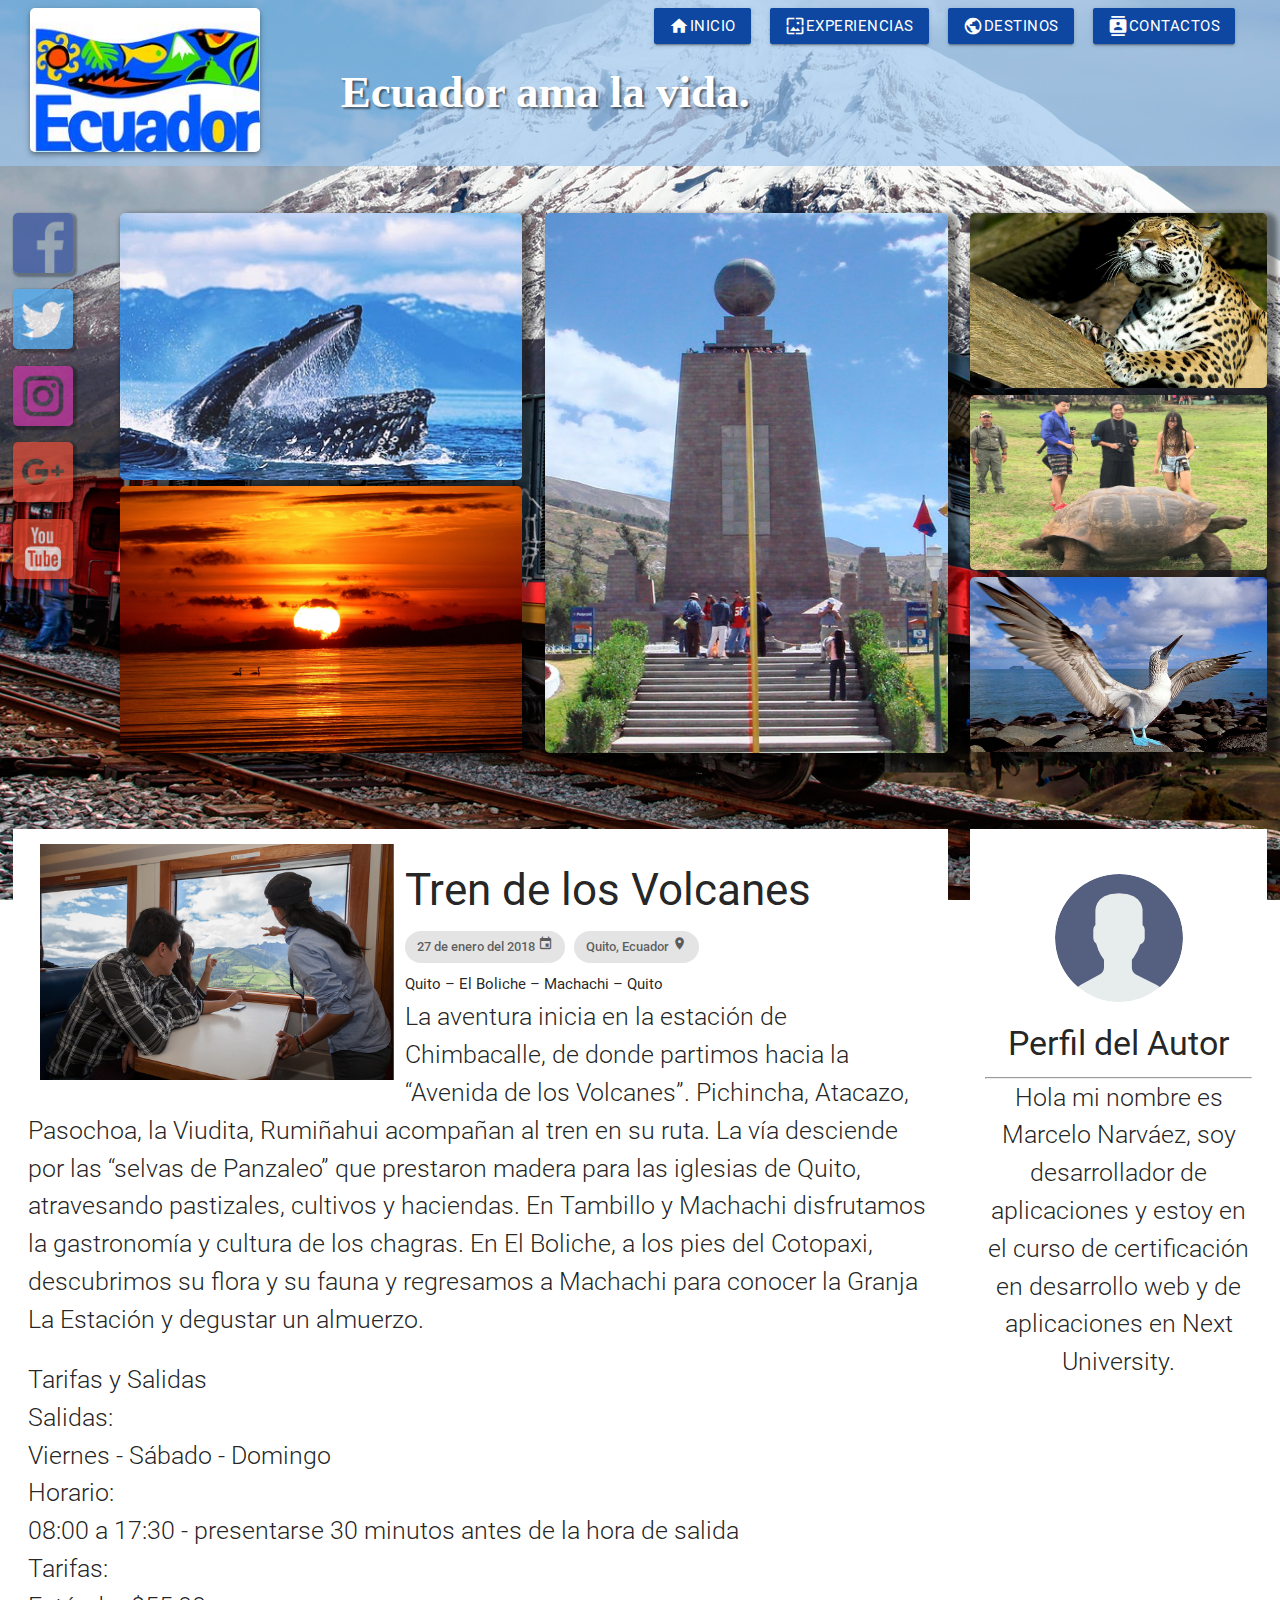
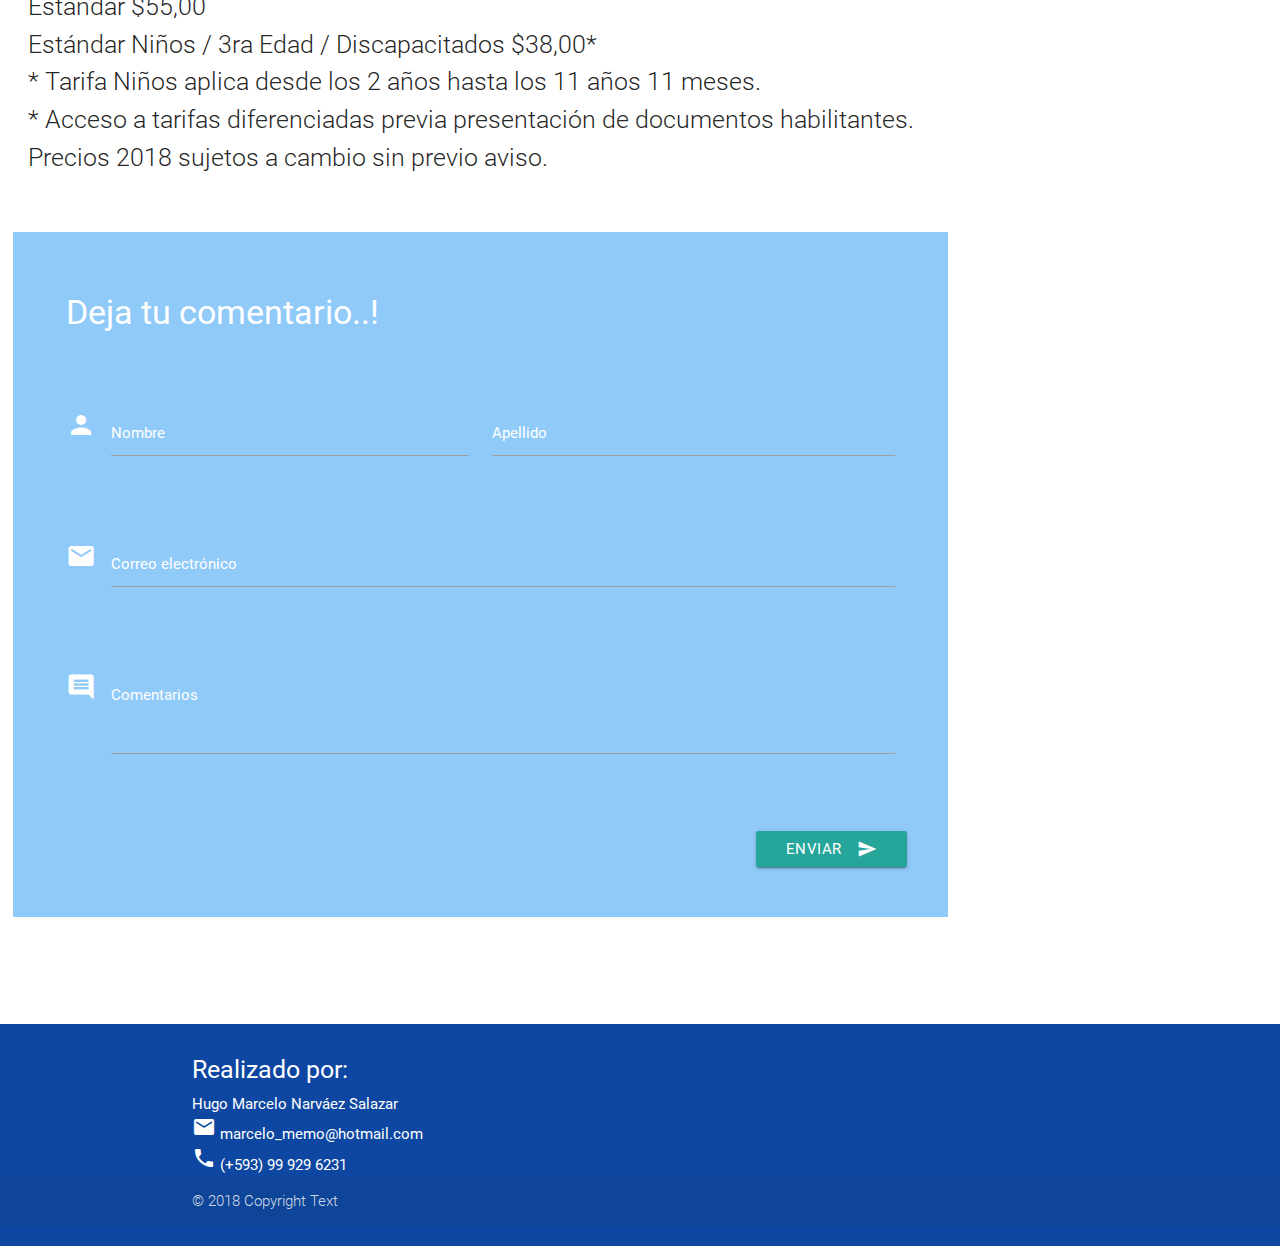
====  Blog de Turismo/index.html @ 7825645e "Blog de Turismo ver 1" ====
<!DOCTYPE html>
<html>
<head>
	<meta charset="utf-8">
    <meta name="viewport" content="width=device-width, initial-scale=1, maximum-scale=1.0"/>
    <meta name='mobile-web-app-capable' content='yes'>
    <meta name="author" content="Marcelo Narváez">
    <meta name="description" content="Blog de Turisimo realizado por: Marcelo Narváez">	
	<title> Blog de Turisimo| Home </title>

    <link href="https://fonts.googleapis.com/icon?family=Material+Icons" rel="stylesheet">
    <link href="css/materialize.min.css" type="text/css" rel="stylesheet" media="screen,projection"/>
    <link href="css/estilos.css" type="text/css" rel="stylesheet" media="screen,projection" >

</head>
<body>
    <header class="encabezado">

		<div class="row nav-extended " >
			<div class="col m12 l12">

				<div class="col s6 m5 l3">
					<img src="images/logo.jpg" alt="Logo" class="z-depth-2 logo">
				</div>

				<div class="right col s6 m7 l9  menu-bar">
					<nar class="right">

						<a href="#" class="waves-effect waves-light btn blue darken-4 ">
							<span class="hide-on-med-and-down"> Inicio </span>
							<i class="material-icons left ">home</i>
						</a>

						<a href="#" class="waves-effect waves-light btn blue darken-4 ">
							<span class="hide-on-med-and-down"> Experiencias </span>
							<i class="material-icons left">wallpaper</i>
						</a>

						<a href="#" class="waves-effect waves-light btn blue darken-4">
							<span class="hide-on-med-and-down"> Destinos </span>
							<i class="material-icons left">public</i>
						</a>

						<a href="#" class="waves-effect waves-light btn blue darken-4">
							<span class="hide-on-med-and-down"> Contactos </span>
							<i class="material-icons left">contacts</i>
						</a>
					</nar>

				</div>

				<div class="col s12 m7 l9 nav-content ">
					<p class="">Ecuador ama la vida.</p>
				</div>
			</div>
		</div>	
 
	</header>

	<section class="galeria-redes">
		<div class="row ">
			<div class="col l1 hide-on-small-only hide-on-med-only redes-sociales">
				<a href="#">
					<img src="images/facebook.png" alt="Facebook" class="z-depth-2">
				</a>
				<a href="#">
					<img src="images/twitter.png" alt="Twitter" class="z-depth-2">
				</a>
				<a href="#">
					<img src="images/instagram.png" alt="Instagram" class="z-depth-2">
				</a>
				<a href="#">
					<img src="images/google.png" alt="Google +" class="z-depth-2">
				</a>
				<a href="#">
					<img src="images/youtube.png" alt="Youtube" class="z-depth-2">
				</a>
			</div>

			<div class="col s12 l4 costa">
				<img src="images/costa1.jpg" alt="Costa" class="z-depth-4">
				<img src="images/costa2.jpg" alt="Costa" class="z-depth-4">
			</div>

			<div class="col s12  l4 sierra">
				<img src="images/sierra.jpg" alt="Sierra Mitad de mundo" class="z-depth-4">
			</div>

			<div class="col s12 l3 oriente">
				<img src="images/oriente.jpg" alt="Oriente Jaguar" class="z-depth-4">
				<img src="images/galapagos1.jpg" alt="Galápagos piquero patas azules" class="z-depth-4">
				<img src="images/galapagos2.jpg" alt="Galápagos tortuga gigante" class="z-depth-4">
			</div>

		</div>
	</section>

	<section class="comentarios">
		<div class="row ">
			<article class="col s12 m12 l9">
				<div class="row white">
					<img src="images/tren_volcanes.jpg" class="col s12 m5 l5 left" >
					<h3>Tren de los Volcanes </h3>
					
					<div class="chip">
						27 de enero del 2018
						<i class="material-icons tiny">event</i>
					</div>
					<div class="chip">
						Quito, Ecuador
						<i class="material-icons tiny">location_on</i>
					</div>

					<h6>Quito – El Boliche – Machachi – Quito</h6>

					<p class="flow-text">La aventura inicia en la estación de Chimbacalle, de donde partimos hacia la “Avenida de los Volcanes”. Pichincha, Atacazo, Pasochoa, la Viudita, Rumiñahui acompañan al tren en su ruta. La vía desciende por las “selvas de Panzaleo” que prestaron madera para las iglesias de Quito, atravesando pastizales, cultivos y haciendas. En Tambillo y Machachi disfrutamos la gastronomía y cultura de los chagras. En El Boliche, a los pies del Cotopaxi, descubrimos su flora y su fauna y regresamos a Machachi para conocer la Granja La Estación y degustar un almuerzo.</p>
					
					<br>
					<p class="flow-text">Tarifas y Salidas</p>

					<p class="flow-text">Salidas:</p>

					<p class="flow-text">Viernes - Sábado - Domingo</p>

					<p class="flow-text">Horario:</p>

					<p class="flow-text">08:00 a 17:30 - presentarse 30 minutos antes de la hora de salida</p>

					<p class="flow-text">Tarifas:</p>

					<p class="flow-text">Estándar $55,00</p>

					<p class="flow-text">Estándar Niños / 3ra Edad / Discapacitados $38,00*</p>

					<p class="flow-text">* Tarifa Niños aplica desde los 2 años hasta los 11 años 11 meses. <br>
					* Acceso a tarifas diferenciadas previa presentación de documentos habilitantes.
					Precios 2018 sujetos a cambio sin previo aviso. </p>


				</div>
			</article>

			<article class="col s12 m12 l3 center">
				<div class="row white">
					<img src="images/avatar.png" class="circle avatar" >
					<h4>Perfil del Autor </h4>
					<hr>
					<p class="flow-text"> Hola mi nombre es Marcelo Narváez, soy desarrollador de aplicaciones y estoy en el curso de certificación en desarrollo web y de aplicaciones en Next University.</p>
				</div>
			</article>

			<article class="col s12 m13 l9">
				<div class="row blue lighten-3">
					<form class="col s12">
						<div class="row">
							<div class="input-field col s12">
								<h4 class="white-text"> Deja tu comentario..!</h4>
							</div>
						</div>

						<div class="row">
							<div class="input-field col s12 m6">
								<i class="material-icons prefix white-text" >person</i>
								<input id="nombre" type="text" class="validate">
								<label for="nombre" class="white-text">Nombre</label>
							</div>

							<div class="input-field col s12 m6">
								<input id="apellido" type="text" class="validate">
								<label for="apellido" class="white-text">Apellido</label>
							</div>
						</div>

						<div class="row">
							<div class="input-field col s12">
								<i class="material-icons prefix white-text" >mail</i>
								<input id="email" type="email" class="validate">
								<label for="email" class="white-text">Correo electrónico</label>
							</div>
						</div>

						<div class="row">
							<div class="input-field col s12">
								<i class="material-icons prefix white-text" >comment</i>
								<textarea id="textarea" class="materialize-textarea white-text"></textarea>
		          				<label for="textarea" class="white-text">Comentarios</label>
							</div>
						</div>

						<div class="row">
							<a class="waves-effect waves-light btn right">
								<span class=""> Enviar </span>
								<i class="material-icons right">send</i>
							</a>
						</div>

					</form>
				</div>
				
			</article>
		</div>
	</section>

	<footer class="page-footer blue darken-4">
        <div class="container">
        	<div class="col s12">
				<h5>Realizado por: </h5> 
				<p>Hugo Marcelo Narváez Salazar </p>
				<p> <i class="material-icons">mail</i> marcelo_memo@hotmail.com </p> 
				<p>	<i class="material-icons">phone</i> (+593) 99 929 6231</p>
			</div>
		</div>

		<div class="footer-copyright">
			<div class="container">
				© 2018 Copyright Text
			</div>
		</div>		
	</footer>

	<script type="text/javascript" src="js/jquery-3.2.1.min.js"></script>
	<script type="text/javascript" src="js/materialize.min.js"></script>

</body>
</html>
----  Blog de Turismo/css/estilos.css ----
*{
	margin: 0;
	padding: 0;
}

body {
    background: url('../images/fondo.jpg') no-repeat fixed center center;
}

.encabezado .row {
    padding: 0.5rem;
	margin-bottom: 3rem;
	background-color: #9fc6edb3;
}

img{
	border-radius: 5px;
}

.row .col.s6 .logo {
    width: 90%;

}

.row .menu-bar {
    float: left;
    -webkit-box-sizing: border-box;
    box-sizing: border-box;
    padding: 0 .75rem;
    min-height: 1px;
}

.menu-bar .btn, .btn-large, .btn-flat {
    padding: 0 1rem;
    margin-right: 1px;
}

.menu-bar i.left {
    float: left;
    margin-right: 1px;
}

.nav-content{
	font-size: 2.5rem;
	font-family: cursive;
	font-weight: bold;
	color: #fff;
	margin-top: 15px;
	-webkit-text-shadow: 2px 2px 2px rgba(0,0,0,0.5);
	-moz-text-shadow: 2px 2px 2px rgba(0,0,0,0.5);
	text-shadow: 2px 2px 2px rgba(0,0,0,0.5);
}

.galeria-redes, .comentarios{
	padding: 2px;
	margin-bottom: 3rem;
}

.oriente img, .costa img , .sierra img{
	width: 100%;
	box-shadow: 5px 5px 5px 5px #0006;
	moz-box-shadow: 5px 5px 5px 5px #0006;
	webkit-box-shadow: 5px 5px 5px 5px #0006;
}

.redes-sociales img{
	width: 4rem;
	border-radius: 5px;
	margin-bottom: 10px;
	box-shadow: 2px 2px 2px 2px #0006;
	moz-box-shadow: 2px 2px 2px 2px #0006;
	webkit-box-shadow: 2px 2px 2px 2px #0006;
}

.redes-sociales a{	
	opacity: .75;
}
.redes-sociales a:hover{
    opacity: 1;
}

article{
	margin-bottom: 20px;
}

.comentarios div article .row{
	padding: 15px;
}

.avatar{
	max-width: 50%;
	margin-top: 30px;
}

.page-footer {
    padding-bottom: 20px;
}

@media (min-width: 548px) {
	.menu-bar .btn, .btn-large, .btn-flat {
	    padding: 0 1rem;
	    margin-right: 10px;
	}


}

@media (min-width: 994px) {

	.menu-bar .btn, .btn-large, .btn-flat {
	    padding: 0 1rem;
	    margin-right: 15px;
	}

	i.left {
	    margin-right: 10px;
	}

	.nav-content{
		font-size: 3rem;
	}
	.row .col.s6 .logo {
	    width: 230px;
	}
	.oriente img{
		height: 11.7rem;
	}

	.sierra	img{
		height: 36rem;
	}

	.costa img{
		height: 17.8rem;
	}
}
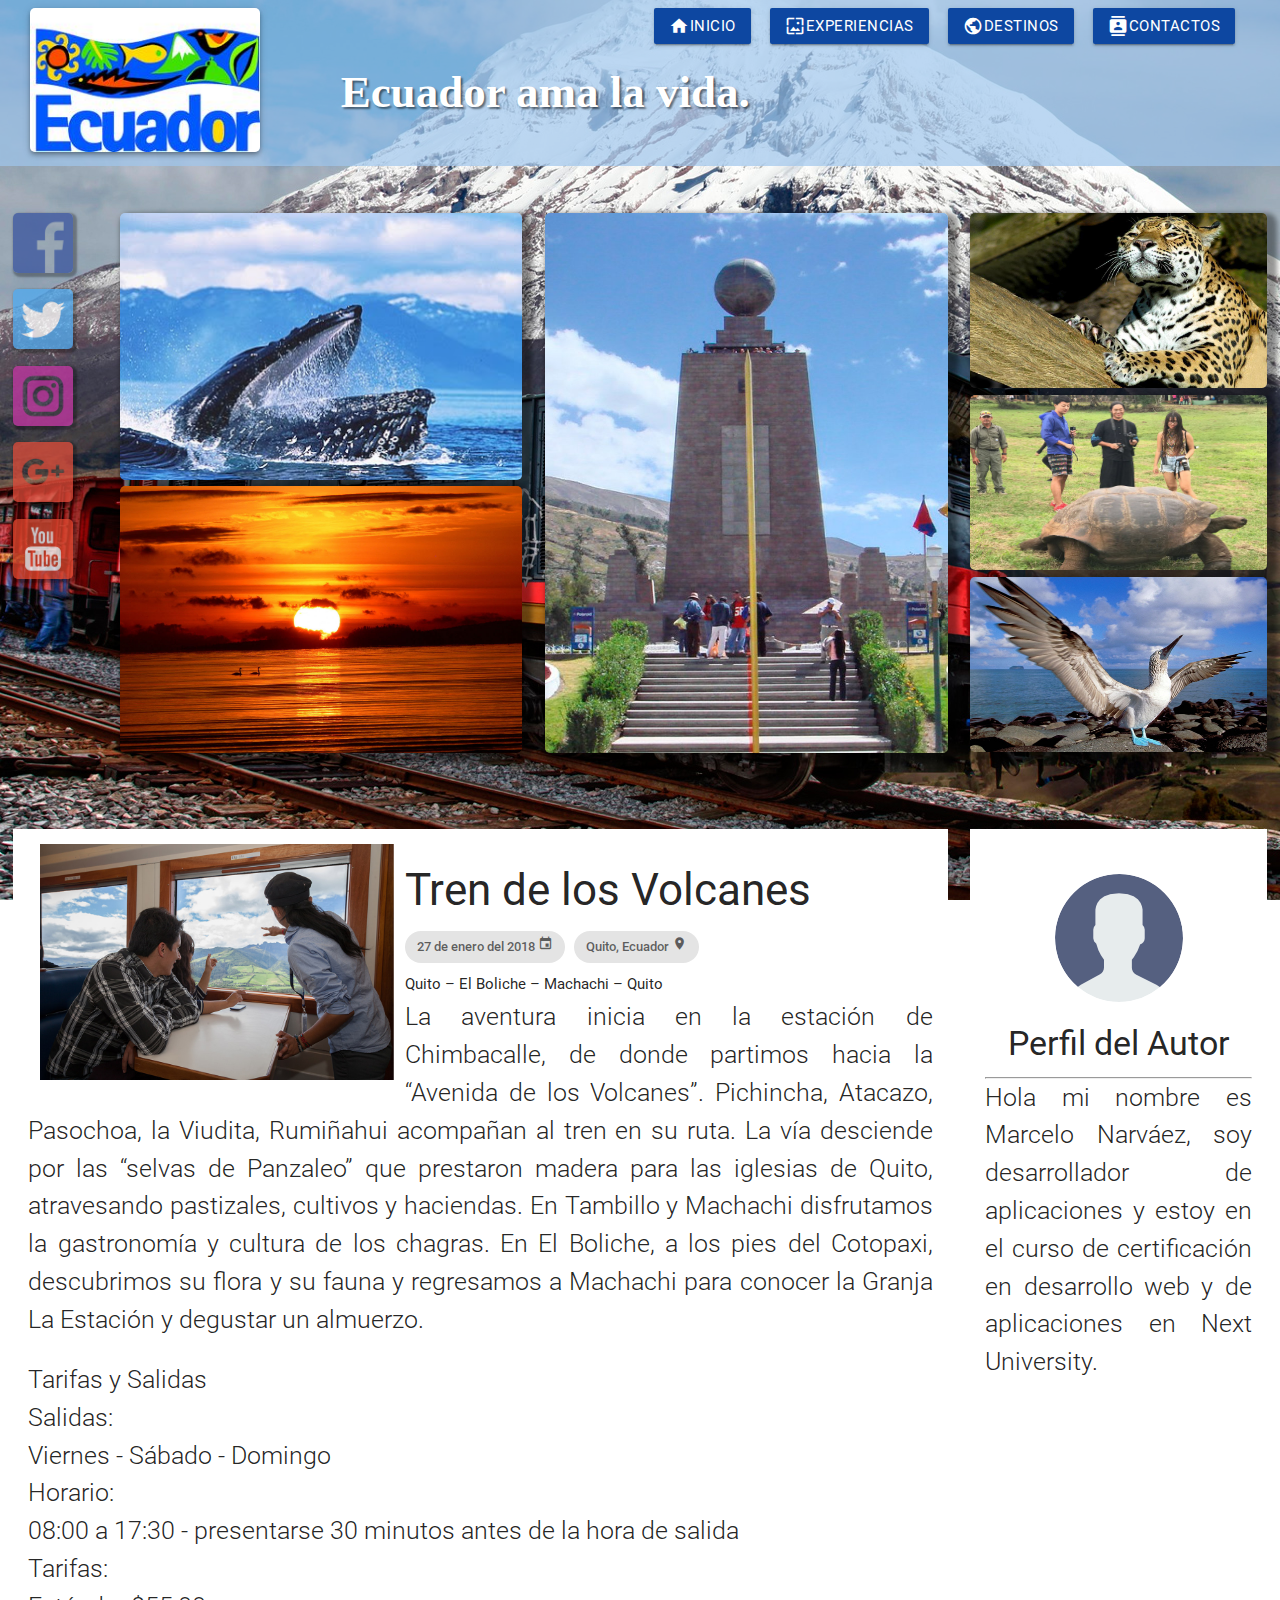
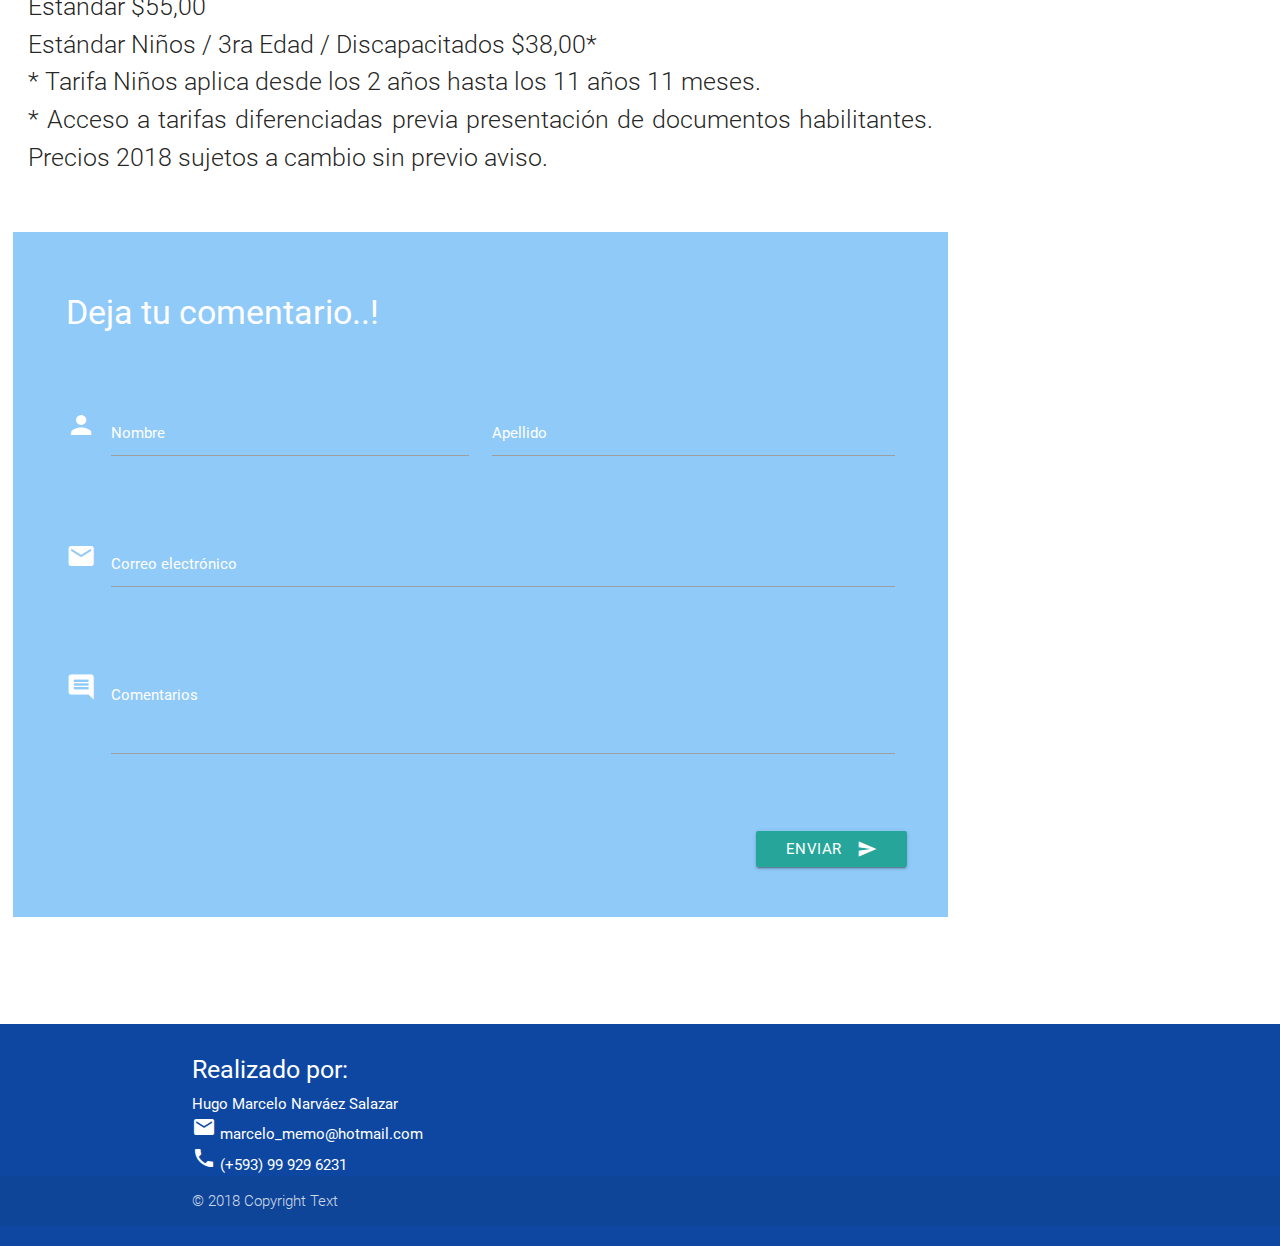
==== commit 6f732f9d: "Blog de Gastronomia ver 1" ====
--- a/ Blog de Turismo/index.html
+++ b/ Blog de Turismo/index.html
@@ -6,7 +6,7 @@
     <meta name='mobile-web-app-capable' content='yes'>
     <meta name="author" content="Marcelo Narváez">
     <meta name="description" content="Blog de Turisimo realizado por: Marcelo Narváez">	
-	<title> Blog de Turisimo| Home </title>
+	<title> Blog de Turisimo | Home </title>
 
     <link href="https://fonts.googleapis.com/icon?family=Material+Icons" rel="stylesheet">
     <link href="css/materialize.min.css" type="text/css" rel="stylesheet" media="screen,projection"/>
--- a/ Blog de Turismo/css/estilos.css
+++ b/ Blog de Turismo/css/estilos.css
@@ -5,6 +5,8 @@
 
 body {
     background: url('../images/fondo.jpg') no-repeat fixed center center;
+    background-size: cover;
+    height: 100%;
 }
 
 .encabezado .row {
@@ -83,6 +85,10 @@
 	margin-bottom: 20px;
 }
 
+article div p{
+	text-align: justify;
+}
+
 .comentarios div article .row{
 	padding: 15px;
 }
